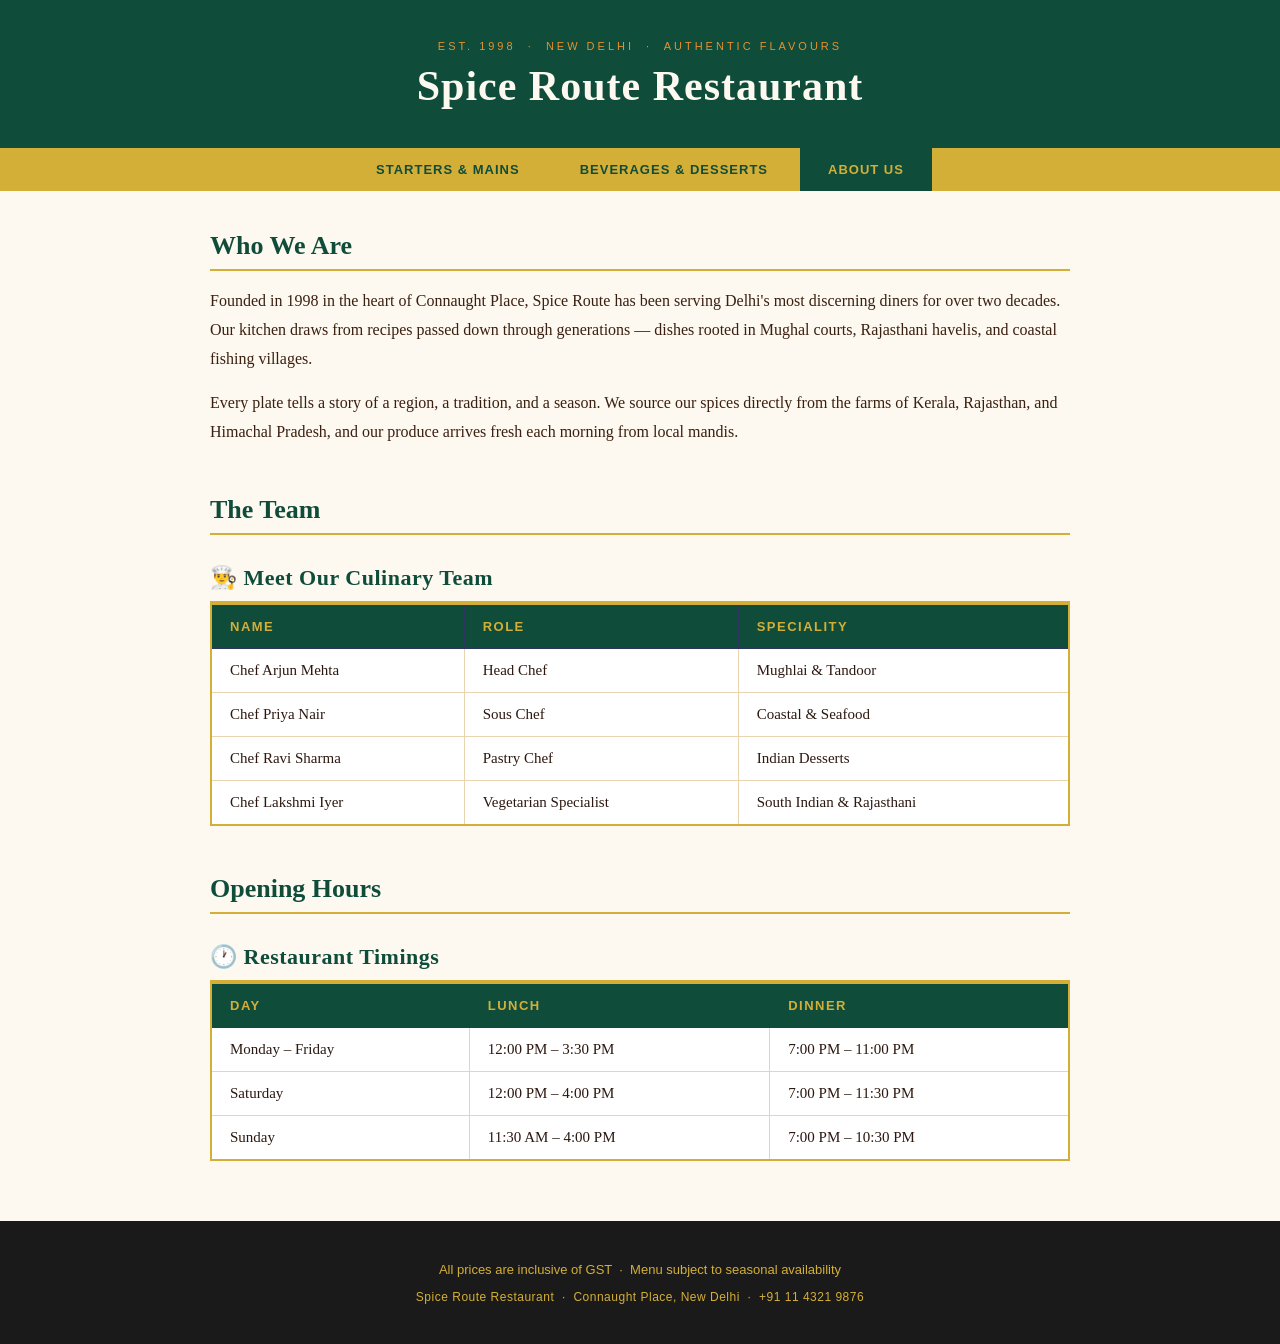
==== HTML/about.html @ 95edda8b "file added" ====
<!DOCTYPE html>
<html lang="en">
<head>
  <meta charset="UTF-8">
  <meta name="viewport" content="width=device-width, initial-scale=1.0">
  <title>Spice Route — About Us</title>
  <link rel="stylesheet" href="../CSS/style.css">
  <link rel="stylesheet" href="../CSS/abouts.css">
</head>
<body>

  <header>
    <p class="tagline">EST. 1998 &nbsp;·&nbsp; NEW DELHI &nbsp;·&nbsp; AUTHENTIC FLAVOURS</p>
    <h1>Spice Route Restaurant</h1>
  </header>

  <nav class="menu-nav">
    <a href="../index.html">Starters &amp; Mains</a>
    <a href="drinks.html">Beverages &amp; Desserts</a>
    <a href="#" class="active">About Us</a>
  </nav>

  <main>

    <section class="about-section">
      <h2>Who We Are</h2>
      <p>
        Founded in 1998 in the heart of Connaught Place, Spice Route has been serving Delhi's most discerning diners for over two decades. Our kitchen draws from recipes passed down through generations — dishes rooted in Mughal courts, Rajasthani havelis, and coastal fishing villages.
      </p>
      <p>
        Every plate tells a story of a region, a tradition, and a season. We source our spices directly from the farms of Kerala, Rajasthan, and Himachal Pradesh, and our produce arrives fresh each morning from local mandis.
      </p>
    </section>

    <section class="about-section">
      <h2>The Team</h2>
      <table>
        <caption>👨‍🍳 Meet Our Culinary Team</caption>
        <tr>
          <th>Name</th>
          <th>Role</th>
          <th>Speciality</th>
        </tr>
        <tr>
          <td>Chef Arjun Mehta</td>
          <td>Head Chef</td>
          <td>Mughlai &amp; Tandoor</td>
        </tr>
        <tr>
          <td>Chef Priya Nair</td>
          <td>Sous Chef</td>
          <td>Coastal &amp; Seafood</td>
        </tr>
        <tr>
          <td>Chef Ravi Sharma</td>
          <td>Pastry Chef</td>
          <td>Indian Desserts</td>
        </tr>
        <tr>
          <td>Chef Lakshmi Iyer</td>
          <td>Vegetarian Specialist</td>
          <td>South Indian &amp; Rajasthani</td>
        </tr>
      </table>
    </section>

    <section class="about-section">
      <h2>Opening Hours</h2>
      <table>
        <caption>🕐 Restaurant Timings</caption>
        <tr>
          <th>Day</th>
          <th>Lunch</th>
          <th>Dinner</th>
        </tr>
        <tr>
          <td>Monday – Friday</td>
          <td>12:00 PM – 3:30 PM</td>
          <td>7:00 PM – 11:00 PM</td>
        </tr>
        <tr>
          <td>Saturday</td>
          <td>12:00 PM – 4:00 PM</td>
          <td>7:00 PM – 11:30 PM</td>
        </tr>
        <tr>
          <td>Sunday</td>
          <td>11:30 AM – 4:00 PM</td>
          <td>7:00 PM – 10:30 PM</td>
        </tr>
      </table>
    </section>

  </main>

  <footer>
    <p>All prices are inclusive of GST &nbsp;·&nbsp; Menu subject to seasonal availability</p>
    <p class="footer-brand">Spice Route Restaurant &nbsp;·&nbsp; Connaught Place, New Delhi &nbsp;·&nbsp; +91 11 4321 9876</p>
  </footer>

</body>
</html>
---- CSS/style.css ----
body {
  font-family: Georgia, "Times New Roman", serif;
  font-size: 16px;
  background-color: #FDF8F0;
  color: #2C1810;
  margin: 0;
  padding: 0;
}

/* HEADER */
header {
  background-color: #0F4C3A;
  color: #FDF8F0;
  text-align: center;
  padding: 40px 20px 30px;
}

header .tagline {
  font-family: Arial, Helvetica, sans-serif;
  font-size: 11px;
  letter-spacing: 3px;
  color: #E8912D;
  text-transform: uppercase;
  margin: 0 0 10px;
}

header h1 {
  font-size: 42px;
  font-family: Georgia, serif;
  color: #FDF8F0;
  margin: 0 0 8px;
  letter-spacing: 1px;
}

header .subtitle {
  font-family: Arial, Helvetica, sans-serif;
  font-size: 14px;
  color:#D4AF37;
  font-style: italic;
  margin: 0;
}

/* NAVIGATION */
nav.menu-nav {
  background-color: #D4AF37;
  text-align: center;
  padding: 0;
}

nav.menu-nav a {
  font-family: Arial, Helvetica, sans-serif;
  font-size: 13px;
  color: #0F4C3A;
  text-decoration: none;
  display: inline-block;
  padding: 14px 28px;
  letter-spacing: 1px;
  text-transform: uppercase;
  font-weight: bold;
}

nav.menu-nav a.active {
  background-color: #0F4C3A;
  color: #D4AF37;
}

/* MAIN CONTENT */
main {
  max-width: 860px;
  margin: 40px auto;
  padding: 0 24px;
}

/* MENU SECTION */
section.menu-section {
  margin-bottom: 48px;
}

/* TABLE */
table {
  width: 100%;
  border-collapse: collapse;
  border: 2px solid #D4AF37;
  background-color: #FFFFFF;
}

/* CAPTION */
caption {
  font-size: 22px;
  font-family: Georgia, serif;
  color: #0F4C3A;
  font-weight: 600;
  background-color: #FDF8F0;
  padding: 14px 0 10px;
  text-align: left;
  border-bottom: 2px solid #D4AF37;
  letter-spacing: 0.5px;
}

/* HEADER ROW  */
th {
  background-color: #0F4C3A;
  color: #D4AF37;
  font-family: Arial, Helvetica, sans-serif;
  font-size: 13px;
  letter-spacing: 1.5px;
  text-transform: uppercase;
  padding: 14px 18px;
  text-align: left;
  border: 1px solid #2C3460;
}

/* DATA CELLS */
td {
  padding: 13px 18px;
  border: 1px solid #E8D5B0;
  font-size: 15px;
  color: #2C1810;
}



/* FOOTER */
footer {
  background-color: #1A1A1A;
  color: #D4AF37;
  text-align: center;
  padding: 28px 20px;
  font-family: Arial, Helvetica, sans-serif;
  font-size: 13px;
  margin-top: 60px;
}

footer .footer-brand {
  color: #D4AF37;
  font-size: 12px;
  margin-top: 8px;
  letter-spacing: 0.5px;
}
---- CSS/abouts.css ----
section.about-section {
  margin-bottom: 48px;
}

section.about-section h2 {
  font-family: Georgia, serif;
  font-size: 26px;
  color: #0F4C3A;
  border-bottom: 2px solid #D4AF37;
  padding-bottom: 8px;
  margin-bottom: 16px;
}

section.about-section p {
  font-size: 16px;
  line-height: 1.8;
  color: #3A2010;
  margin-bottom: 14px;
}
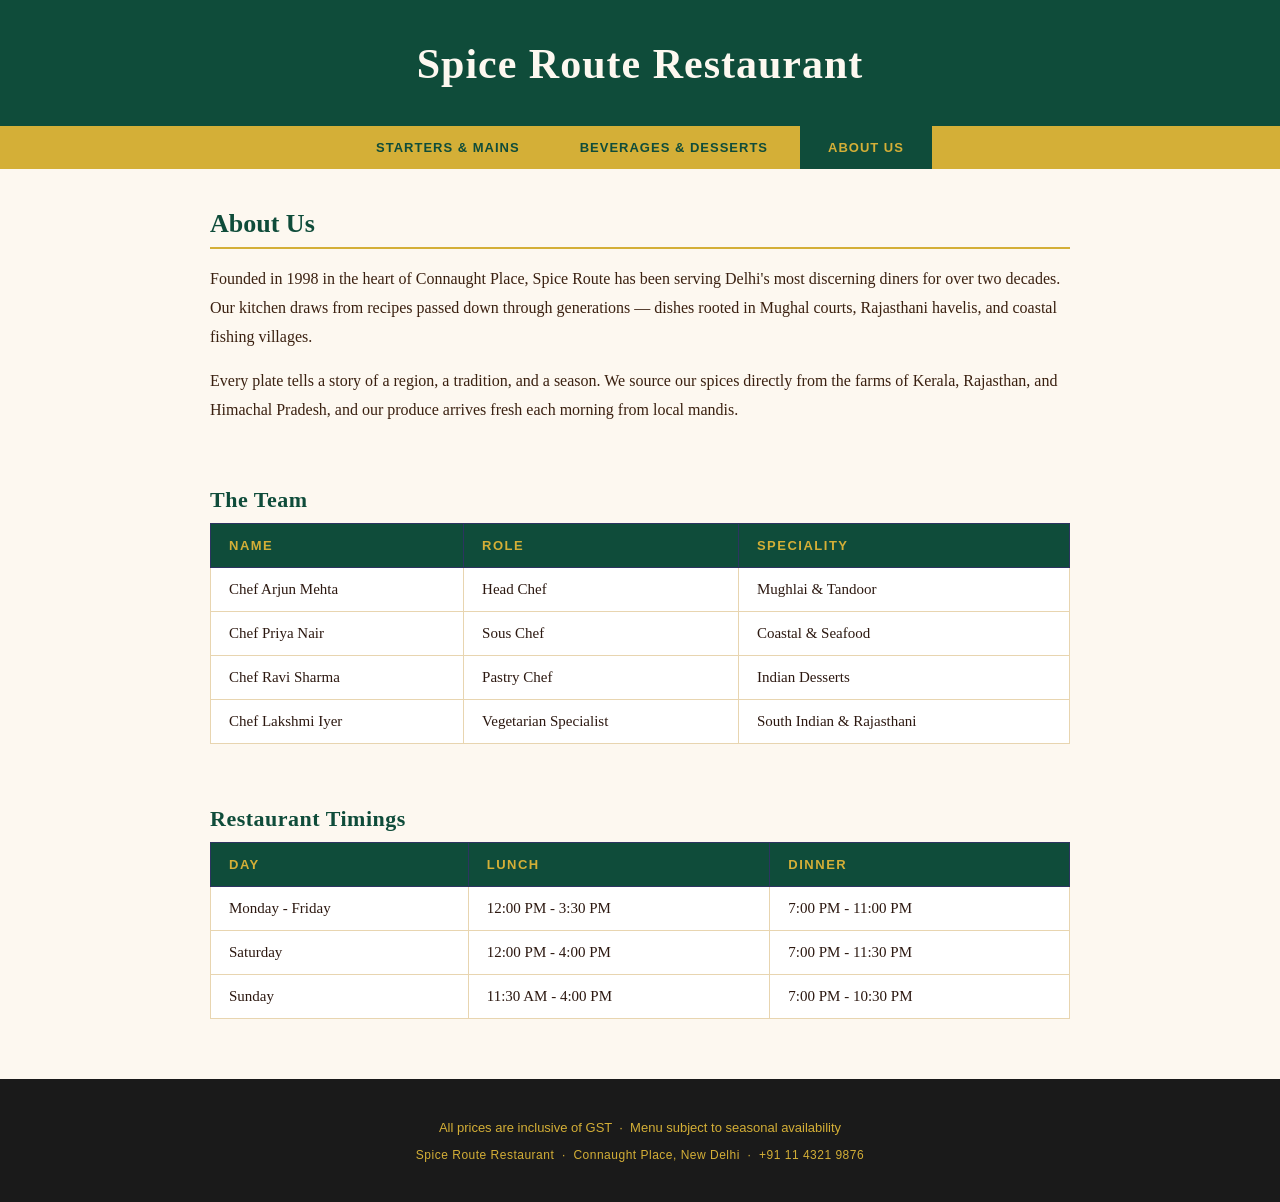
==== commit 8c8b838c: "bug fix" ====
--- a/HTML/about.html
+++ b/HTML/about.html
@@ -10,20 +10,19 @@
 <body>
 
   <header>
-    <p class="tagline">EST. 1998 &nbsp;·&nbsp; NEW DELHI &nbsp;·&nbsp; AUTHENTIC FLAVOURS</p>
     <h1>Spice Route Restaurant</h1>
   </header>
 
   <nav class="menu-nav">
-    <a href="../index.html">Starters &amp; Mains</a>
-    <a href="drinks.html">Beverages &amp; Desserts</a>
+    <a href="../index.html">Starters & Mains</a>
+    <a href="drinks.html">Beverages & Desserts</a>
     <a href="#" class="active">About Us</a>
   </nav>
 
   <main>
 
     <section class="about-section">
-      <h2>Who We Are</h2>
+      <h2>About Us</h2>
       <p>
         Founded in 1998 in the heart of Connaught Place, Spice Route has been serving Delhi's most discerning diners for over two decades. Our kitchen draws from recipes passed down through generations — dishes rooted in Mughal courts, Rajasthani havelis, and coastal fishing villages.
       </p>
@@ -33,9 +32,8 @@
     </section>
 
     <section class="about-section">
-      <h2>The Team</h2>
       <table>
-        <caption>👨‍🍳 Meet Our Culinary Team</caption>
+        <caption>The Team</caption>
         <tr>
           <th>Name</th>
           <th>Role</th>
@@ -44,12 +42,12 @@
         <tr>
           <td>Chef Arjun Mehta</td>
           <td>Head Chef</td>
-          <td>Mughlai &amp; Tandoor</td>
+          <td>Mughlai & Tandoor</td>
         </tr>
         <tr>
           <td>Chef Priya Nair</td>
           <td>Sous Chef</td>
-          <td>Coastal &amp; Seafood</td>
+          <td>Coastal & Seafood</td>
         </tr>
         <tr>
           <td>Chef Ravi Sharma</td>
@@ -59,34 +57,33 @@
         <tr>
           <td>Chef Lakshmi Iyer</td>
           <td>Vegetarian Specialist</td>
-          <td>South Indian &amp; Rajasthani</td>
+          <td>South Indian & Rajasthani</td>
         </tr>
       </table>
     </section>
 
     <section class="about-section">
-      <h2>Opening Hours</h2>
       <table>
-        <caption>🕐 Restaurant Timings</caption>
+        <caption>Restaurant Timings</caption>
         <tr>
           <th>Day</th>
           <th>Lunch</th>
           <th>Dinner</th>
         </tr>
         <tr>
-          <td>Monday – Friday</td>
-          <td>12:00 PM – 3:30 PM</td>
-          <td>7:00 PM – 11:00 PM</td>
+          <td>Monday - Friday</td>
+          <td>12:00 PM - 3:30 PM</td>
+          <td>7:00 PM - 11:00 PM</td>
         </tr>
         <tr>
           <td>Saturday</td>
-          <td>12:00 PM – 4:00 PM</td>
-          <td>7:00 PM – 11:30 PM</td>
+          <td>12:00 PM - 4:00 PM</td>
+          <td>7:00 PM - 11:30 PM</td>
         </tr>
         <tr>
           <td>Sunday</td>
-          <td>11:30 AM – 4:00 PM</td>
-          <td>7:00 PM – 10:30 PM</td>
+          <td>11:30 AM - 4:00 PM</td>
+          <td>7:00 PM - 10:30 PM</td>
         </tr>
       </table>
     </section>
--- a/CSS/style.css
+++ b/CSS/style.css
@@ -81,7 +81,6 @@
 table {
   width: 100%;
   border-collapse: collapse;
-  border: 2px solid #D4AF37;
   background-color: #FFFFFF;
 }
 
@@ -94,7 +93,6 @@
   background-color: #FDF8F0;
   padding: 14px 0 10px;
   text-align: left;
-  border-bottom: 2px solid #D4AF37;
   letter-spacing: 0.5px;
 }
 
